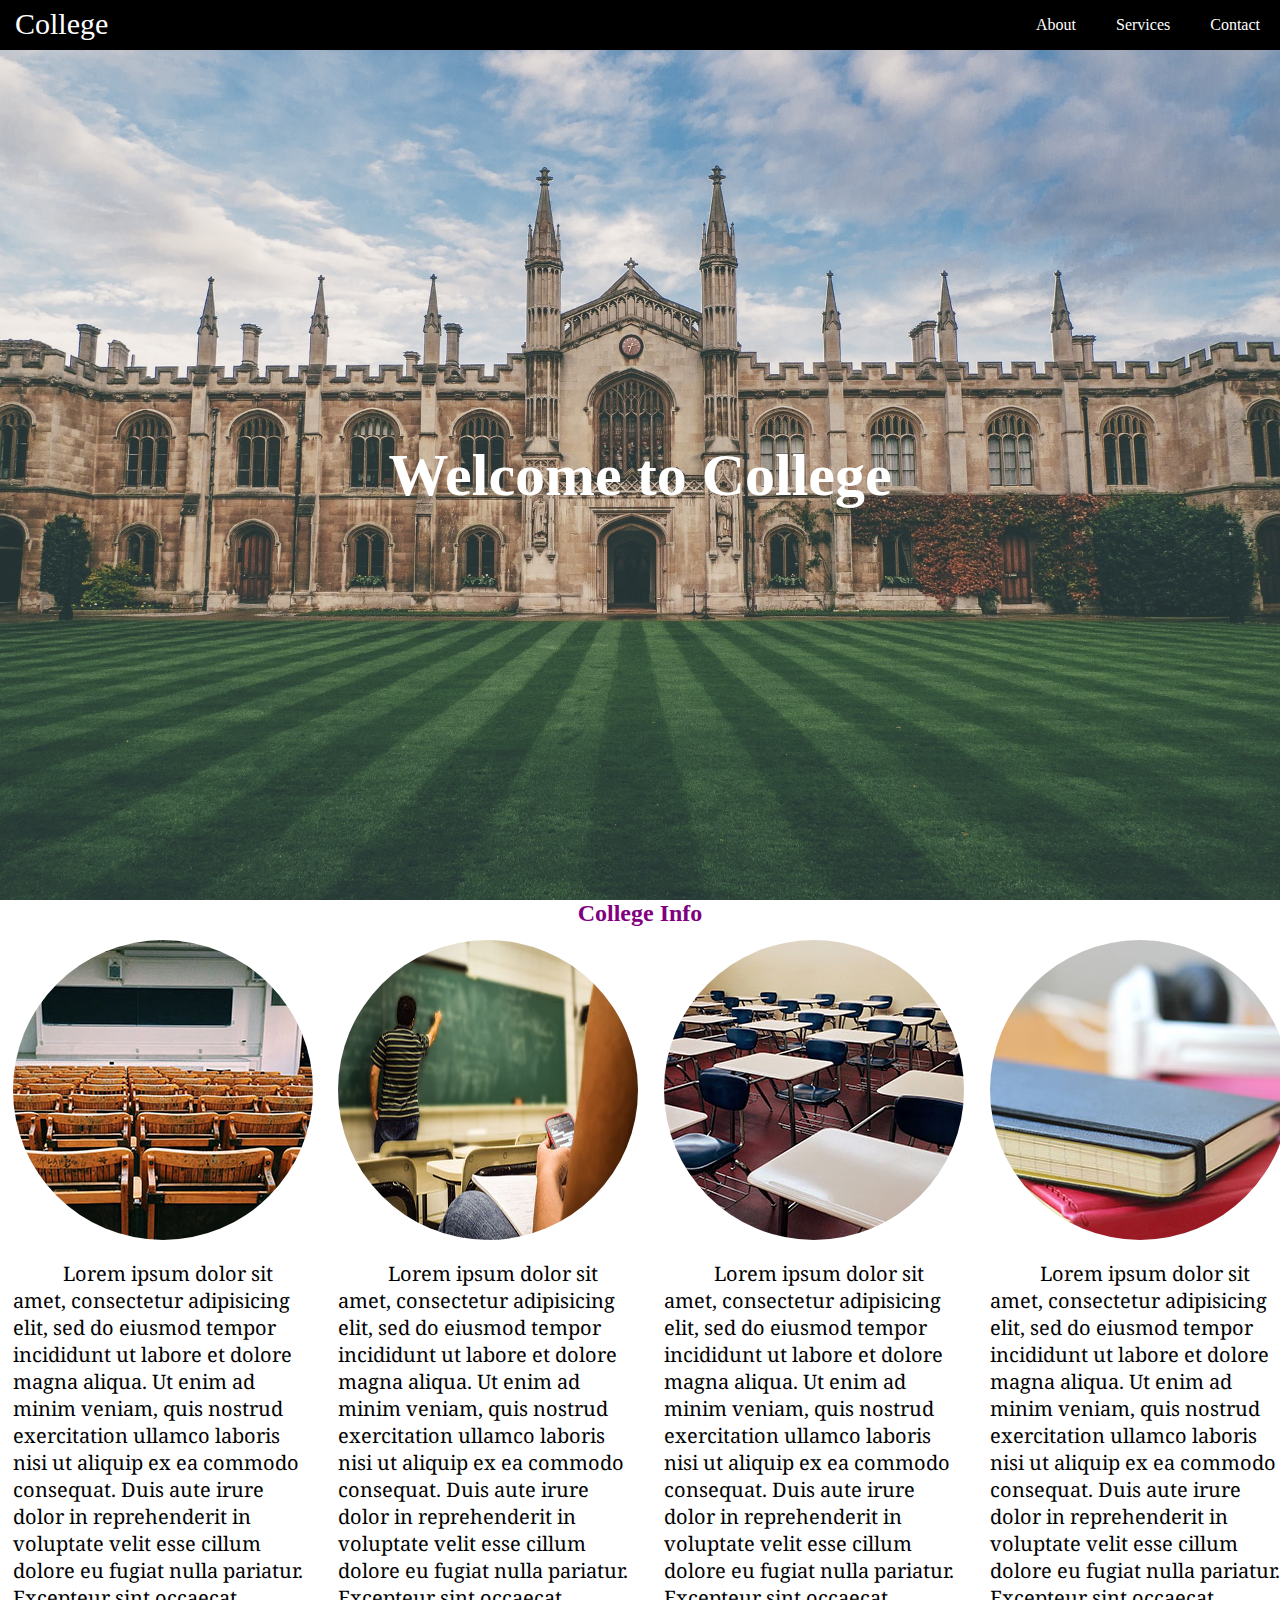
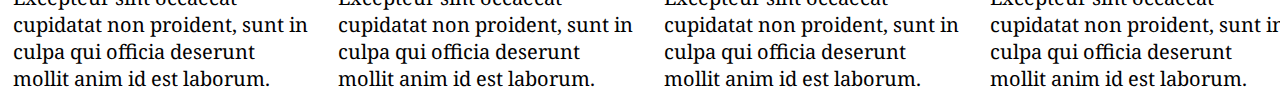
==== about.html @ a3126977 "created new about page" ====
<!DOCTYPE html>
<html lang="en">
	<head>
		<link rel="stylesheet" type="text/css" href="css/style.css">
		<meta name="viewport" content="width=device-width, initial-scale=1">
		<meta charset="utf-8">
		<title>Flexbox Exercise</title>
	</head>
	<body>
		<nav class="top-nav"><!---with flex, the parent div needs to be given the property of flex so the children take the rest of the properties into affect.-->
			<a href="#" class="brand-text">College</a>
				<ul class="top-nav-list">
					<li><a href="#about">About</a></li>
					<li><a href="#about">Services</a></li>
					<li><a href="#about">Contact</a></li>
				</ul>	
		</nav>

		<div class="full-screen-bg">
			<h1 class="h1-main">Welcome to College</h1>
			<h1 class="h1-two">HELLO</h1>
		</div>

		<h2 id="about">College Info</h2>

<!--this is where the main-content begins-->
		<div class="flex-row">

			<div class="col-4-2-1">
				<img src="images/class2.jpeg">
				<p>Lorem ipsum dolor sit amet, consectetur adipisicing elit, sed do eiusmod
				tempor incididunt ut labore et dolore magna aliqua. Ut enim ad minim veniam,
				quis nostrud exercitation ullamco laboris nisi ut aliquip ex ea commodo
				consequat. Duis aute irure dolor in reprehenderit in voluptate velit esse
				cillum dolore eu fugiat nulla pariatur. Excepteur sint occaecat cupidatat non
				proident, sunt in culpa qui officia deserunt mollit anim id est laborum.</p>
			</div>
			<div class="col-4-2-1">
				<img src="images/board.jpeg">
				<p>Lorem ipsum dolor sit amet, consectetur adipisicing elit, sed do eiusmod
				tempor incididunt ut labore et dolore magna aliqua. Ut enim ad minim veniam,
				quis nostrud exercitation ullamco laboris nisi ut aliquip ex ea commodo
				consequat. Duis aute irure dolor in reprehenderit in voluptate velit esse
				cillum dolore eu fugiat nulla pariatur. Excepteur sint occaecat cupidatat non
				proident, sunt in culpa qui officia deserunt mollit anim id est laborum.</p>
			</div>
			<div class="col-4-2-1">
				<img src="images/classroom.jpeg">
				<p>Lorem ipsum dolor sit amet, consectetur adipisicing elit, sed do eiusmod
				tempor incididunt ut labore et dolore magna aliqua. Ut enim ad minim veniam,
				quis nostrud exercitation ullamco laboris nisi ut aliquip ex ea commodo
				consequat. Duis aute irure dolor in reprehenderit in voluptate velit esse
				cillum dolore eu fugiat nulla pariatur. Excepteur sint occaecat cupidatat non
				proident, sunt in culpa qui officia deserunt mollit anim id est laborum.</p>
			</div>
			<div class="col-4-2-1">
				<img src="images/books.jpeg">
				<p>Lorem ipsum dolor sit amet, consectetur adipisicing elit, sed do eiusmod
				tempor incididunt ut labore et dolore magna aliqua. Ut enim ad minim veniam,
				quis nostrud exercitation ullamco laboris nisi ut aliquip ex ea commodo
				consequat. Duis aute irure dolor in reprehenderit in voluptate velit esse
				cillum dolore eu fugiat nulla pariatur. Excepteur sint occaecat cupidatat non
				proident, sunt in culpa qui officia deserunt mollit anim id est laborum.</p>
			</div>
		</div><!--this closes the class flex-row-->





		<!--Always keep the Javascript files at the bottom of the body tag so it loads only after the features of the sight shows-->
		<script src="js/script.js"></script>
	</body>
</html>
---- css/style.css ----
@import url('https://fonts.googleapis.com/css?family=Droid+Serif');
*{
	box-sizing: border-box;
	margin:0;
	padding:0;
}

body{
	padding-top: 50px;
}

h2{
	text-align: center;
}

.h1-two{
	display: none;
}

#about{
	color: purple;
}

.top-nav{
	position: fixed;
	display: flex;
	background-color: #000;
	min-height:50px;
	overflow: hidden;
	align-items: center;
	width: 100%;
	top: 0;
	left: 0;
}

.top-nav-list{
	list-style: none;
	/*border:1px solid red;*/
	display: flex;
	margin-left: auto;
	/*width: 100%;*/

}

.top-nav a{
	color:white;
	text-decoration: none;
	transition:.5s;
	border-bottom:3px solid #000;
}

.top-nav a:hover{
	color:#047dbf;
	border-bottom:3px solid #047dbf;

}

.brand-text{
	font-size:30px;
	/*font-family: Impact;*/
	margin-left:15px;
}

.top-nav-list li {
	margin:0px 15px;
}

.top-nav-list a{
	padding:5px;
	/*border:1px solid red;*/
}

.full-screen-bg{
	background-image: url(../images/college.jpg);
	background-repeat: no-repeat;
	background-size: cover;
	height: calc(100vh - 50px);/* 100vh fills up the entire height of the viewport*/
	/*width: 100vw;*/
	width:100%;
	background-position:center;	
	display: flex;
	justify-content: center;
	align-items: center;
	color:white;
	transition: background-image .5s;/*we write background-image before the transition time to dictate what exactly we want to transition*/
	font-size:30px;
}

.flex-row{
	display: flex;
	
}

.col-4-2-1{
	background-color: 
	width: 23%
	padding:10px;
	margin:1%;
	font-family: 'Droid Serif', serif;
	font-size: 20px;
	text-indent: 50px;
}

.col-4-2-1 img{
	width:300px;
	margin:0 auto;
	/*height:400px;*/
	/*height: 350px;*/
	display: block;
	border-radius:100%;
	margin-bottom:20px;
	/*margin-bottom: 40px;*/
}



/*.full-screen-bg h1{
	color:white;
	font-size:100px;
}*/

@media (max-width: 1200px) {
	.full-screen-bg{
		background-image:url("../images/college-medium.jpeg");
	}

	.h1-main{
		display: none;
	}

	.h1-two{
		color:black;
		display:block;
	}

	.flex-row{
		flex-wrap: wrap;
		overflow:auto;
	}

	.col-4-2-1{
		border:1px solid black;
		width:48%;
		margin:1%;
		
	}


	.flex-row img{
	/*width:250px;*/
	/*height: 250px;*/
	/*display: block;*/
	/*margin:0 auto;*/
	/*height:80%;*/
	border-radius:100%;
	padding:20px;
}

}

@media (max-width: 600px){
	.top-nav{
		display: block;


	}

	.full-screen-bg{
		background-image: url("../images/college-small.jpeg");
		font-size: 20px;
	}

	.col-4-2-1{
		border:1px solid black;
		width:98%;
		margin:1%;
	}

	.h1-two{
		color:white;
	}
}
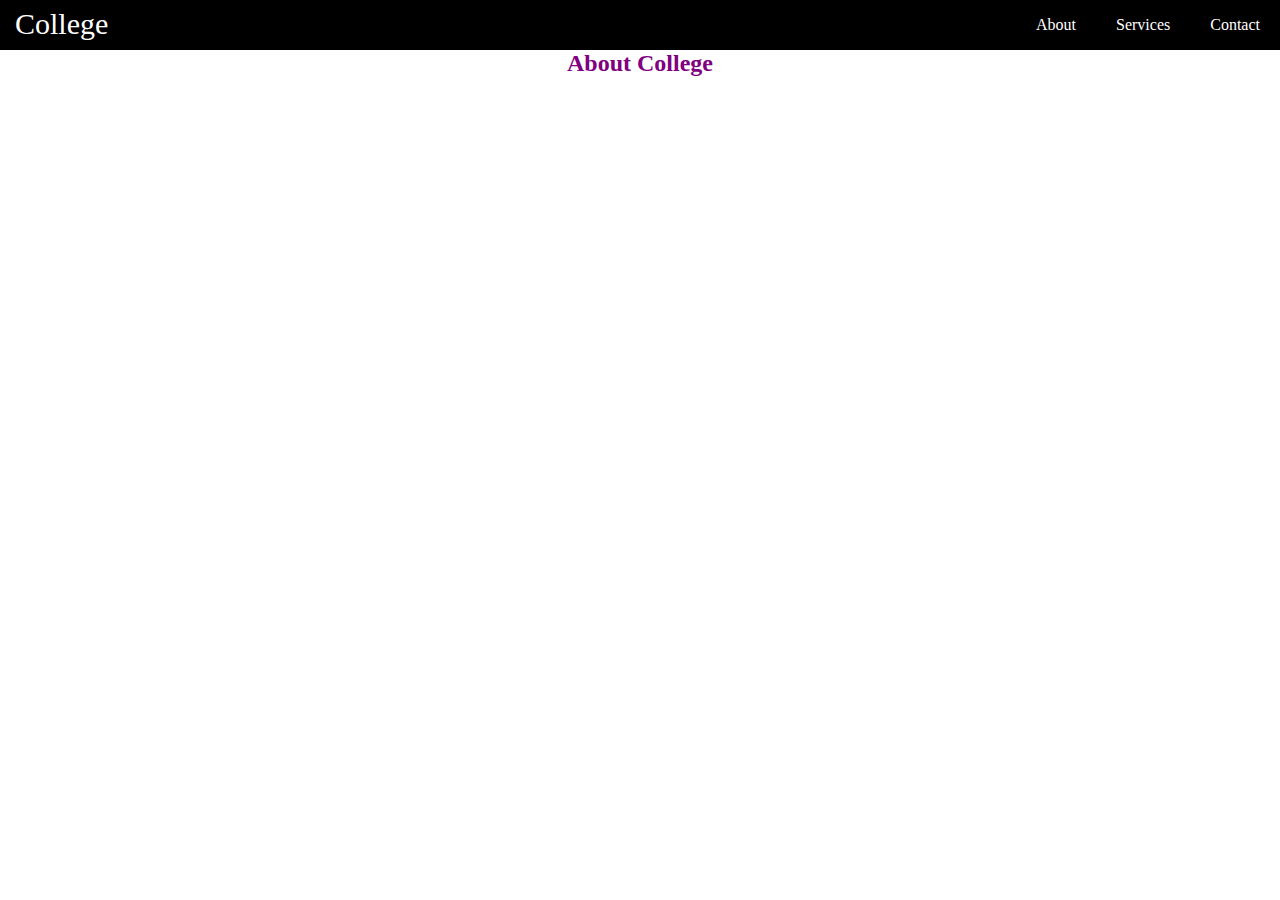
==== commit 3f6c17c6: "edited about page" ====
--- a/about.html
+++ b/about.html
@@ -4,11 +4,11 @@
 		<link rel="stylesheet" type="text/css" href="css/style.css">
 		<meta name="viewport" content="width=device-width, initial-scale=1">
 		<meta charset="utf-8">
-		<title>Flexbox Exercise</title>
+		<title>About Us</title>
 	</head>
 	<body>
 		<nav class="top-nav"><!---with flex, the parent div needs to be given the property of flex so the children take the rest of the properties into affect.-->
-			<a href="#" class="brand-text">College</a>
+			<a href="index.html" class="brand-text">College</a>
 				<ul class="top-nav-list">
 					<li><a href="#about">About</a></li>
 					<li><a href="#about">Services</a></li>
@@ -16,52 +16,17 @@
 				</ul>	
 		</nav>
 
-		<div class="full-screen-bg">
+		<!-- <div class="full-screen-bg">
 			<h1 class="h1-main">Welcome to College</h1>
 			<h1 class="h1-two">HELLO</h1>
-		</div>
+		</div> -->
 
-		<h2 id="about">College Info</h2>
+		<h2 id="about">About College</h2>
 
 <!--this is where the main-content begins-->
 		<div class="flex-row">
 
-			<div class="col-4-2-1">
-				<img src="images/class2.jpeg">
-				<p>Lorem ipsum dolor sit amet, consectetur adipisicing elit, sed do eiusmod
-				tempor incididunt ut labore et dolore magna aliqua. Ut enim ad minim veniam,
-				quis nostrud exercitation ullamco laboris nisi ut aliquip ex ea commodo
-				consequat. Duis aute irure dolor in reprehenderit in voluptate velit esse
-				cillum dolore eu fugiat nulla pariatur. Excepteur sint occaecat cupidatat non
-				proident, sunt in culpa qui officia deserunt mollit anim id est laborum.</p>
-			</div>
-			<div class="col-4-2-1">
-				<img src="images/board.jpeg">
-				<p>Lorem ipsum dolor sit amet, consectetur adipisicing elit, sed do eiusmod
-				tempor incididunt ut labore et dolore magna aliqua. Ut enim ad minim veniam,
-				quis nostrud exercitation ullamco laboris nisi ut aliquip ex ea commodo
-				consequat. Duis aute irure dolor in reprehenderit in voluptate velit esse
-				cillum dolore eu fugiat nulla pariatur. Excepteur sint occaecat cupidatat non
-				proident, sunt in culpa qui officia deserunt mollit anim id est laborum.</p>
-			</div>
-			<div class="col-4-2-1">
-				<img src="images/classroom.jpeg">
-				<p>Lorem ipsum dolor sit amet, consectetur adipisicing elit, sed do eiusmod
-				tempor incididunt ut labore et dolore magna aliqua. Ut enim ad minim veniam,
-				quis nostrud exercitation ullamco laboris nisi ut aliquip ex ea commodo
-				consequat. Duis aute irure dolor in reprehenderit in voluptate velit esse
-				cillum dolore eu fugiat nulla pariatur. Excepteur sint occaecat cupidatat non
-				proident, sunt in culpa qui officia deserunt mollit anim id est laborum.</p>
-			</div>
-			<div class="col-4-2-1">
-				<img src="images/books.jpeg">
-				<p>Lorem ipsum dolor sit amet, consectetur adipisicing elit, sed do eiusmod
-				tempor incididunt ut labore et dolore magna aliqua. Ut enim ad minim veniam,
-				quis nostrud exercitation ullamco laboris nisi ut aliquip ex ea commodo
-				consequat. Duis aute irure dolor in reprehenderit in voluptate velit esse
-				cillum dolore eu fugiat nulla pariatur. Excepteur sint occaecat cupidatat non
-				proident, sunt in culpa qui officia deserunt mollit anim id est laborum.</p>
-			</div>
+			
 		</div><!--this closes the class flex-row-->
 
 
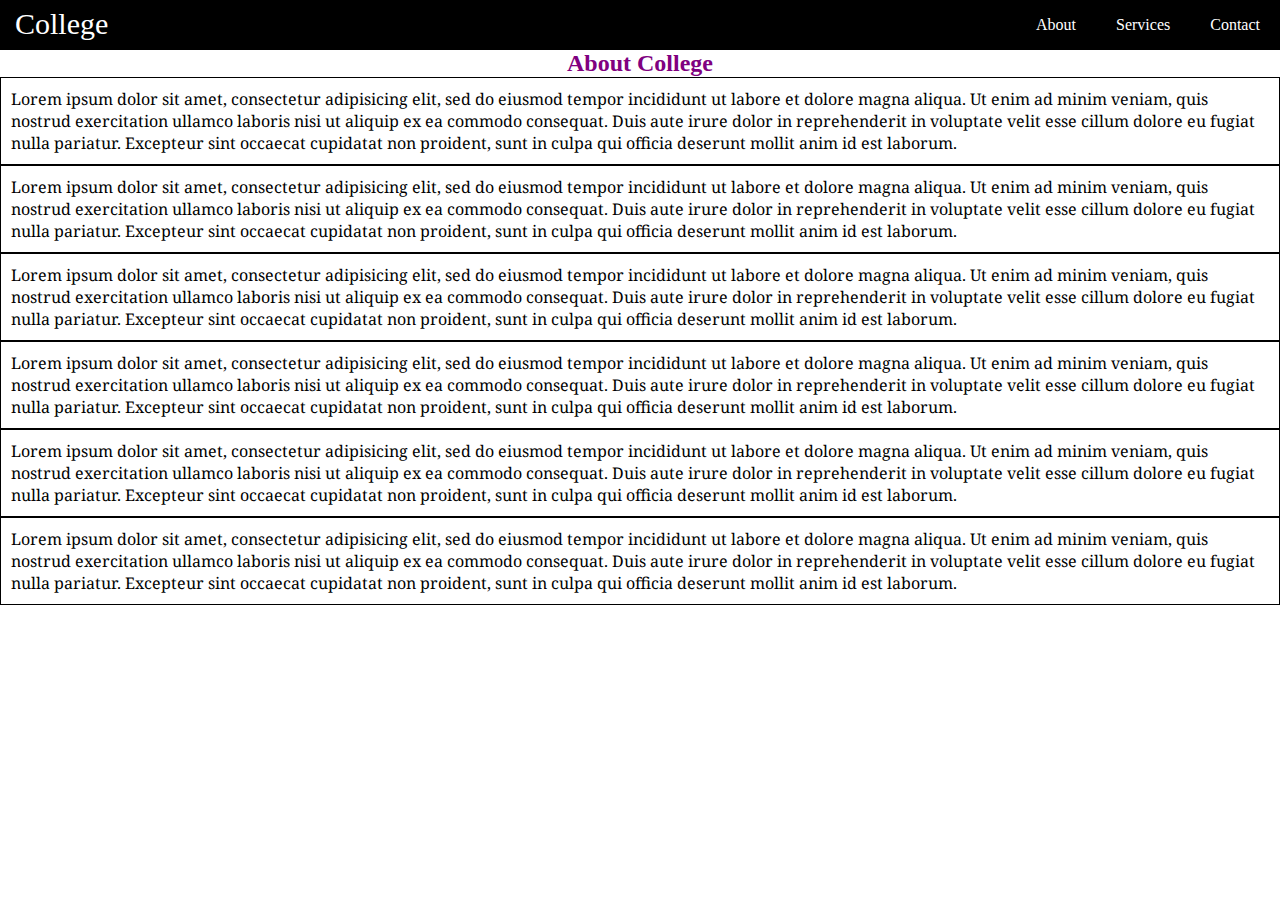
==== commit 498baf2b: "created column for about page" ====
--- a/about.html
+++ b/about.html
@@ -26,7 +26,62 @@
 <!--this is where the main-content begins-->
 		<div class="flex-row">
 
-			
+			<div class="rows-4-2-1">
+				<p>Lorem ipsum dolor sit amet, consectetur adipisicing elit, sed do eiusmod
+				tempor incididunt ut labore et dolore magna aliqua. Ut enim ad minim veniam,
+				quis nostrud exercitation ullamco laboris nisi ut aliquip ex ea commodo
+				consequat. Duis aute irure dolor in reprehenderit in voluptate velit esse
+				cillum dolore eu fugiat nulla pariatur. Excepteur sint occaecat cupidatat non
+				proident, sunt in culpa qui officia deserunt mollit anim id est laborum.</p>
+			</div>
+
+			<div class="rows-4-2-1">
+				<p>Lorem ipsum dolor sit amet, consectetur adipisicing elit, sed do eiusmod
+				tempor incididunt ut labore et dolore magna aliqua. Ut enim ad minim veniam,
+				quis nostrud exercitation ullamco laboris nisi ut aliquip ex ea commodo
+				consequat. Duis aute irure dolor in reprehenderit in voluptate velit esse
+				cillum dolore eu fugiat nulla pariatur. Excepteur sint occaecat cupidatat non
+                    proident, sunt in culpa qui officia deserunt mollit anim id est laborum.</p>
+			</div>
+
+			<div class="rows-4-2-1">
+				<p>Lorem ipsum dolor sit amet, consectetur adipisicing elit, sed do eiusmod
+				tempor incididunt ut labore et dolore magna aliqua. Ut enim ad minim veniam,
+				quis nostrud exercitation ullamco laboris nisi ut aliquip ex ea commodo
+				consequat. Duis aute irure dolor in reprehenderit in voluptate velit esse
+				cillum dolore eu fugiat nulla pariatur. Excepteur sint occaecat cupidatat non
+                    proident, sunt in culpa qui officia deserunt mollit anim id est laborum.</p>
+			</div>
+
+			<div class="rows-4-2-1">
+				<p>Lorem ipsum dolor sit amet, consectetur adipisicing elit, sed do eiusmod
+				tempor incididunt ut labore et dolore magna aliqua. Ut enim ad minim veniam,
+				quis nostrud exercitation ullamco laboris nisi ut aliquip ex ea commodo
+				consequat. Duis aute irure dolor in reprehenderit in voluptate velit esse
+				cillum dolore eu fugiat nulla pariatur. Excepteur sint occaecat cupidatat non
+                    proident, sunt in culpa qui officia deserunt mollit anim id est laborum.</p>
+			</div>
+
+            
+            <div class="rows-4-2-1">
+				<p>Lorem ipsum dolor sit amet, consectetur adipisicing elit, sed do eiusmod
+				tempor incididunt ut labore et dolore magna aliqua. Ut enim ad minim veniam,
+				quis nostrud exercitation ullamco laboris nisi ut aliquip ex ea commodo
+				consequat. Duis aute irure dolor in reprehenderit in voluptate velit esse
+				cillum dolore eu fugiat nulla pariatur. Excepteur sint occaecat cupidatat non
+                    proident, sunt in culpa qui officia deserunt mollit anim id est laborum.</p>
+			</div>
+             <div class="rows-4-2-1">
+				<p>Lorem ipsum dolor sit amet, consectetur adipisicing elit, sed do eiusmod
+				tempor incididunt ut labore et dolore magna aliqua. Ut enim ad minim veniam,
+				quis nostrud exercitation ullamco laboris nisi ut aliquip ex ea commodo
+				consequat. Duis aute irure dolor in reprehenderit in voluptate velit esse
+				cillum dolore eu fugiat nulla pariatur. Excepteur sint occaecat cupidatat non
+                    proident, sunt in culpa qui officia deserunt mollit anim id est laborum.</p>
+			</div>
+            
+            
+
 		</div><!--this closes the class flex-row-->
 
 
--- a/css/style.css
+++ b/css/style.css
@@ -87,13 +87,23 @@
 }
 
 .flex-row{
-	display: flex;
-	
+	display:flex;
+    flex-wrap: wrap;
+/*    overflow:auto;*/
+}
+
+.rows-4-2-1{
+    flex-direction: column;
+    width: 100%;
+ 	background-color:;
+	padding:10px;
+	font-family: 'Droid Serif', serif;
+    border: 1px solid black;
 }
 
 .col-4-2-1{
-	background-color: 
-	width: 23%
+	background-color:;
+	width: 23%;
 	padding:10px;
 	margin:1%;
 	font-family: 'Droid Serif', serif;
@@ -111,6 +121,8 @@
 	margin-bottom:20px;
 	/*margin-bottom: 40px;*/
 }
+
+
 
 
 
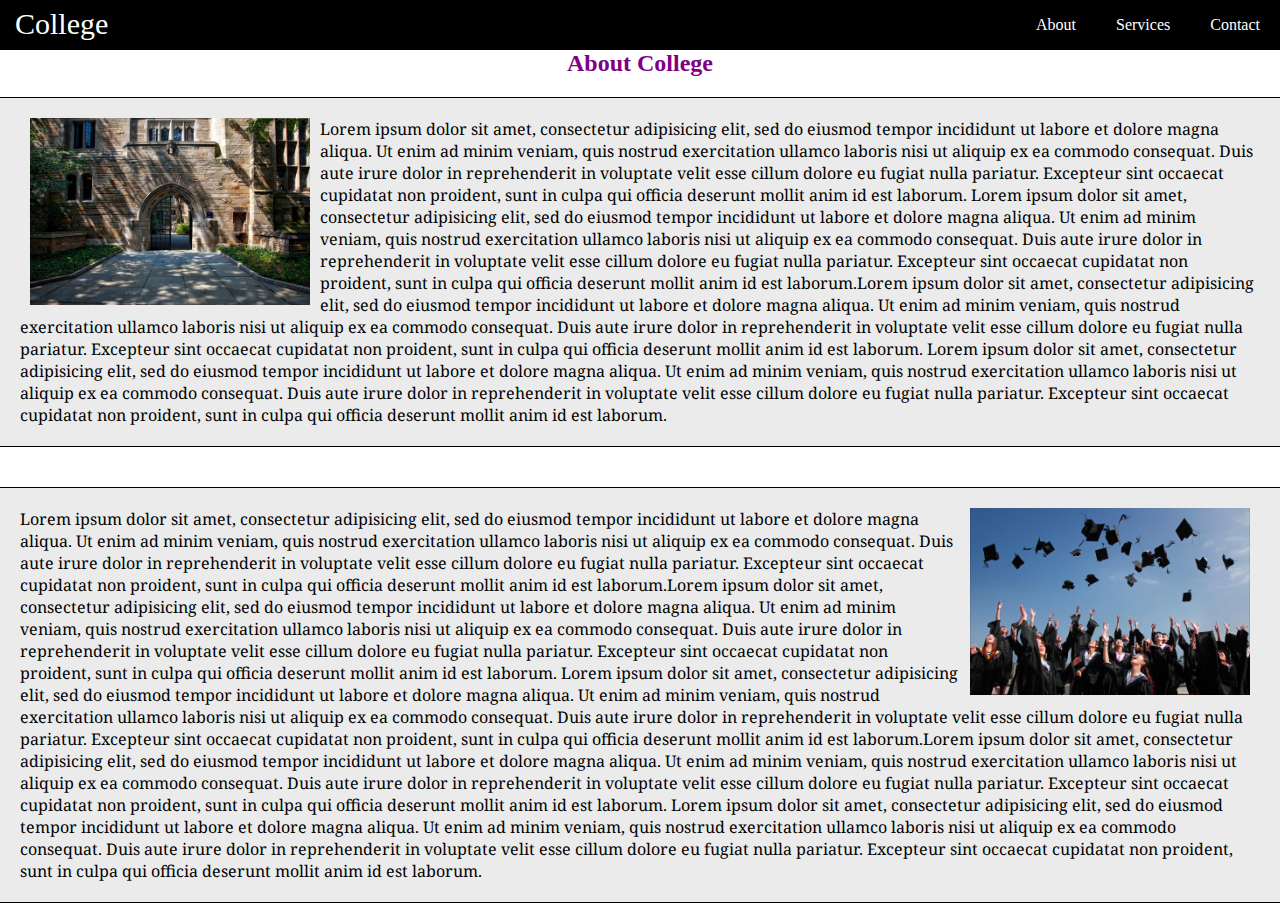
==== commit fd1eb632: "added content to about page" ====
--- a/about.html
+++ b/about.html
@@ -27,7 +27,25 @@
 		<div class="flex-row">
 
 			<div class="rows-4-2-1">
+                <img src="images/yale.jpeg" class="row-img1">
 				<p>Lorem ipsum dolor sit amet, consectetur adipisicing elit, sed do eiusmod
+				tempor incididunt ut labore et dolore magna aliqua. Ut enim ad minim veniam,
+				quis nostrud exercitation ullamco laboris nisi ut aliquip ex ea commodo
+				consequat. Duis aute irure dolor in reprehenderit in voluptate velit esse
+				cillum dolore eu fugiat nulla pariatur. Excepteur sint occaecat cupidatat non
+				proident, sunt in culpa qui officia deserunt mollit anim id est laborum.
+                Lorem ipsum dolor sit amet, consectetur adipisicing elit, sed do eiusmod
+				tempor incididunt ut labore et dolore magna aliqua. Ut enim ad minim veniam,
+				quis nostrud exercitation ullamco laboris nisi ut aliquip ex ea commodo
+				consequat. Duis aute irure dolor in reprehenderit in voluptate velit esse
+				cillum dolore eu fugiat nulla pariatur. Excepteur sint occaecat cupidatat non
+				proident, sunt in culpa qui officia deserunt mollit anim id est laborum.Lorem ipsum dolor sit amet, consectetur adipisicing elit, sed do eiusmod
+				tempor incididunt ut labore et dolore magna aliqua. Ut enim ad minim veniam,
+				quis nostrud exercitation ullamco laboris nisi ut aliquip ex ea commodo
+				consequat. Duis aute irure dolor in reprehenderit in voluptate velit esse
+				cillum dolore eu fugiat nulla pariatur. Excepteur sint occaecat cupidatat non
+				proident, sunt in culpa qui officia deserunt mollit anim id est laborum.
+                Lorem ipsum dolor sit amet, consectetur adipisicing elit, sed do eiusmod
 				tempor incididunt ut labore et dolore magna aliqua. Ut enim ad minim veniam,
 				quis nostrud exercitation ullamco laboris nisi ut aliquip ex ea commodo
 				consequat. Duis aute irure dolor in reprehenderit in voluptate velit esse
@@ -36,49 +54,38 @@
 			</div>
 
 			<div class="rows-4-2-1">
+                <img src="images/graduate.jpeg" class="row-img2" >
 				<p>Lorem ipsum dolor sit amet, consectetur adipisicing elit, sed do eiusmod
 				tempor incididunt ut labore et dolore magna aliqua. Ut enim ad minim veniam,
 				quis nostrud exercitation ullamco laboris nisi ut aliquip ex ea commodo
 				consequat. Duis aute irure dolor in reprehenderit in voluptate velit esse
 				cillum dolore eu fugiat nulla pariatur. Excepteur sint occaecat cupidatat non
-                    proident, sunt in culpa qui officia deserunt mollit anim id est laborum.</p>
-			</div>
-
-			<div class="rows-4-2-1">
-				<p>Lorem ipsum dolor sit amet, consectetur adipisicing elit, sed do eiusmod
+                    proident, sunt in culpa qui officia deserunt mollit anim id est laborum.Lorem ipsum dolor sit amet, consectetur adipisicing elit, sed do eiusmod
 				tempor incididunt ut labore et dolore magna aliqua. Ut enim ad minim veniam,
 				quis nostrud exercitation ullamco laboris nisi ut aliquip ex ea commodo
 				consequat. Duis aute irure dolor in reprehenderit in voluptate velit esse
 				cillum dolore eu fugiat nulla pariatur. Excepteur sint occaecat cupidatat non
-                    proident, sunt in culpa qui officia deserunt mollit anim id est laborum.</p>
-			</div>
-
-			<div class="rows-4-2-1">
-				<p>Lorem ipsum dolor sit amet, consectetur adipisicing elit, sed do eiusmod
+				proident, sunt in culpa qui officia deserunt mollit anim id est laborum.
+                Lorem ipsum dolor sit amet, consectetur adipisicing elit, sed do eiusmod
 				tempor incididunt ut labore et dolore magna aliqua. Ut enim ad minim veniam,
 				quis nostrud exercitation ullamco laboris nisi ut aliquip ex ea commodo
 				consequat. Duis aute irure dolor in reprehenderit in voluptate velit esse
 				cillum dolore eu fugiat nulla pariatur. Excepteur sint occaecat cupidatat non
-                    proident, sunt in culpa qui officia deserunt mollit anim id est laborum.</p>
-			</div>
-
-            
-            <div class="rows-4-2-1">
-				<p>Lorem ipsum dolor sit amet, consectetur adipisicing elit, sed do eiusmod
+				proident, sunt in culpa qui officia deserunt mollit anim id est laborum.Lorem ipsum dolor sit amet, consectetur adipisicing elit, sed do eiusmod
 				tempor incididunt ut labore et dolore magna aliqua. Ut enim ad minim veniam,
 				quis nostrud exercitation ullamco laboris nisi ut aliquip ex ea commodo
 				consequat. Duis aute irure dolor in reprehenderit in voluptate velit esse
 				cillum dolore eu fugiat nulla pariatur. Excepteur sint occaecat cupidatat non
-                    proident, sunt in culpa qui officia deserunt mollit anim id est laborum.</p>
-			</div>
-             <div class="rows-4-2-1">
-				<p>Lorem ipsum dolor sit amet, consectetur adipisicing elit, sed do eiusmod
+				proident, sunt in culpa qui officia deserunt mollit anim id est laborum.
+                Lorem ipsum dolor sit amet, consectetur adipisicing elit, sed do eiusmod
 				tempor incididunt ut labore et dolore magna aliqua. Ut enim ad minim veniam,
 				quis nostrud exercitation ullamco laboris nisi ut aliquip ex ea commodo
 				consequat. Duis aute irure dolor in reprehenderit in voluptate velit esse
 				cillum dolore eu fugiat nulla pariatur. Excepteur sint occaecat cupidatat non
-                    proident, sunt in culpa qui officia deserunt mollit anim id est laborum.</p>
+				proident, sunt in culpa qui officia deserunt mollit anim id est laborum.</p>
 			</div>
+
+			
             
             
 
--- a/css/style.css
+++ b/css/style.css
@@ -95,10 +95,38 @@
 .rows-4-2-1{
     flex-direction: column;
     width: 100%;
- 	background-color:;
-	padding:10px;
+ 	background-color:#ebebeb;
+	padding:20px;
 	font-family: 'Droid Serif', serif;
     border: 1px solid black;
+    border-left:none;
+    border-right:none;
+/*    border-top:none;*/
+    margin:20px auto;
+}
+
+.rows-4-2-1 img{
+    display: block;
+    width:300px;
+    padding:0px 10px;
+/*    padding-right:10px;
+/*    margin-left:20px;*/
+}
+
+.row-img1{
+    display: block;
+    width:300px;
+    float: left;
+}
+
+.rows-4-2-1:after{
+    content: "";
+    display: table;
+    clear: both;
+}
+
+.row-img2{
+    float: right;
 }
 
 .col-4-2-1{
@@ -191,6 +219,12 @@
 	.h1-two{
 		color:white;
 	}
-}
-
-
+    
+    .rows-4-2-1 img{
+        width: 100%;
+    }
+    
+    
+}
+
+
